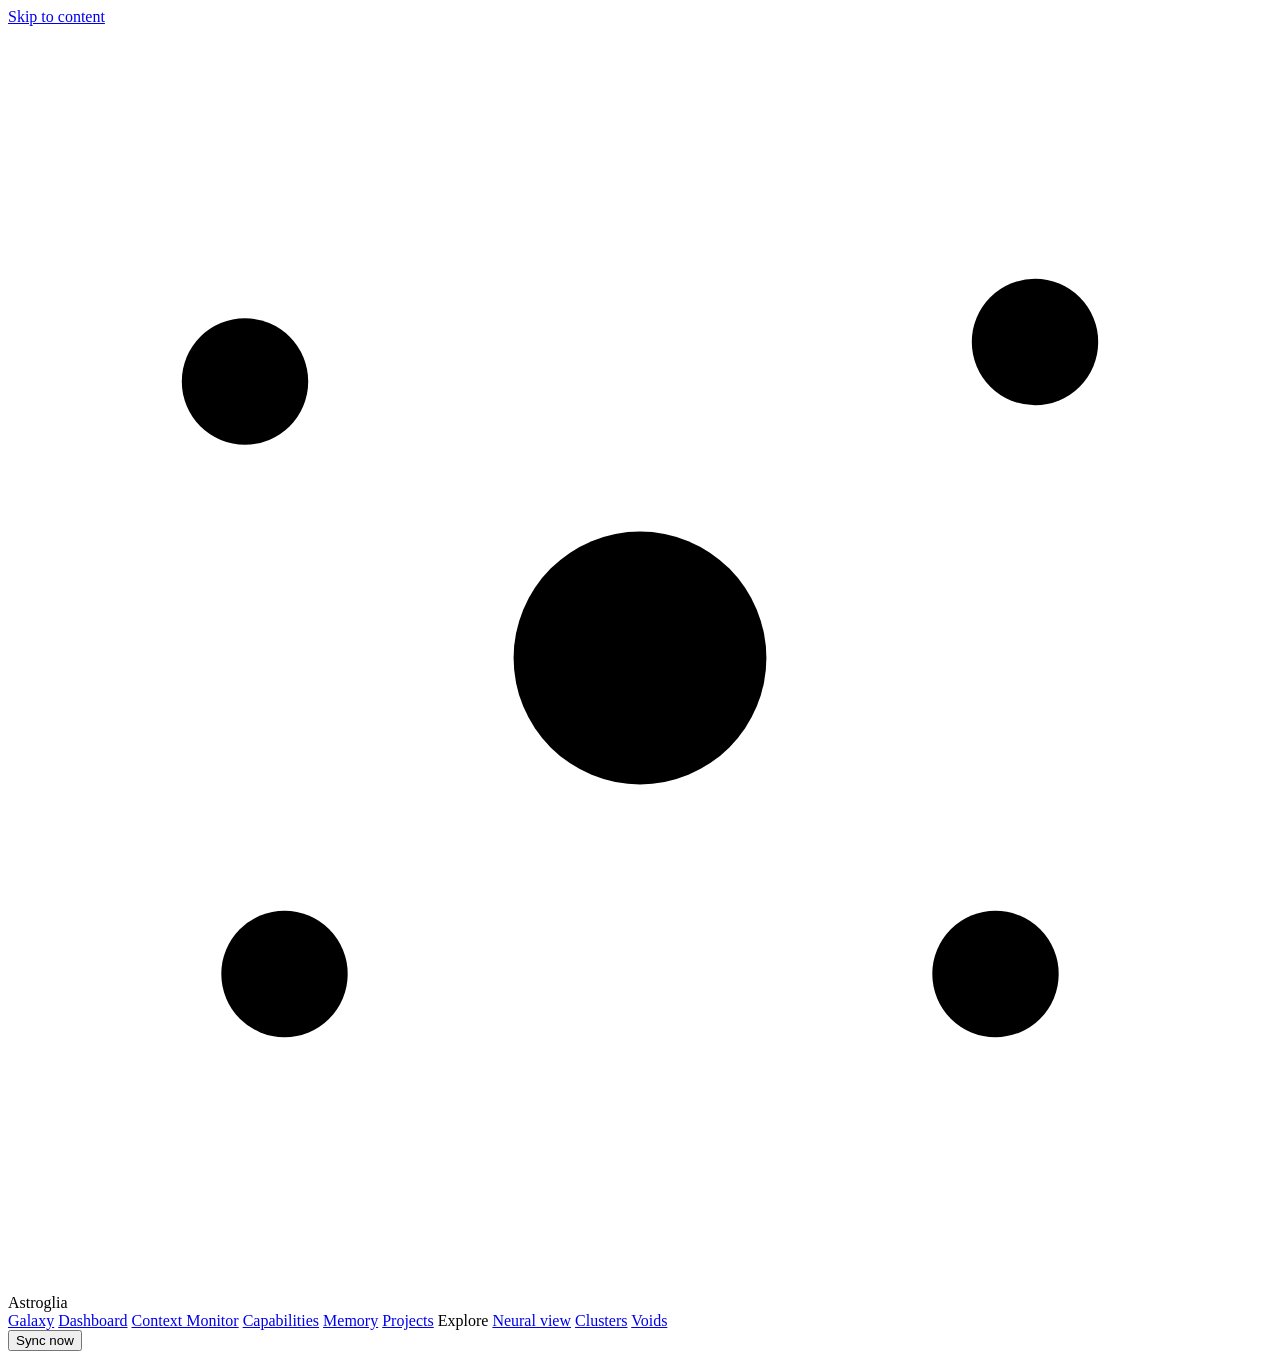
==== astroglia/ui/index.html @ da2f1642 "Rename NEXUS to Astroglia 'Nexus' collides with 134k GitHub repositories, PyPI/npm packages and Sona" ====
<!doctype html>
<html lang="en">
<head>
  <meta charset="utf-8">
  <meta name="viewport" content="width=device-width, initial-scale=1">
  <title>Astroglia</title>
  <link rel="stylesheet" href="/style.css">
</head>
<body>
  <a class="skip" href="#view">Skip to content</a>
  <aside class="nav" aria-label="Main navigation">
    <div class="brand">
      <svg viewBox="0 0 32 32" aria-hidden="true" class="brand-mark">
        <circle cx="16" cy="16" r="3.2"/><circle cx="6" cy="9" r="1.6"/><circle cx="26" cy="8" r="1.6"/>
        <circle cx="7" cy="24" r="1.6"/><circle cx="25" cy="24" r="1.6"/>
        <path d="M16 16 6 9M16 16l10-8M16 16 7 24M16 16l9 8"/>
      </svg>
      <span>Astroglia</span>
    </div>
    <nav>
      <a href="#/galaxy" data-view="galaxy">Galaxy</a>
      <a href="#/dashboard" data-view="dashboard">Dashboard</a>
      <a href="#/context" data-view="context">Context Monitor</a>
      <a href="#/capabilities" data-view="capabilities">Capabilities</a>
      <a href="#/memory" data-view="memory">Memory</a>
      <a href="#/projects" data-view="projects">Projects</a>
      <span class="nav-section">Explore</span>
      <a href="#/neural" data-view="neural">Neural view</a>
      <a href="#/clusters" data-view="clusters">Clusters</a>
      <a href="#/voids" data-view="voids">Voids</a>
    </nav>
    <div class="nav-foot">
      <button id="sync" class="btn ghost" type="button">Sync now</button>
      <p id="sync-state" class="muted small" aria-live="polite"></p>
    </div>
  </aside>
  <main id="view" tabindex="-1" aria-live="polite"></main>
  <div id="toast" role="status" aria-live="polite"></div>
  <div id="tooltip" role="tooltip" hidden></div>
  <script src="/app.js"></script>
  <script src="/galaxy.js"></script>
</body>
</html>
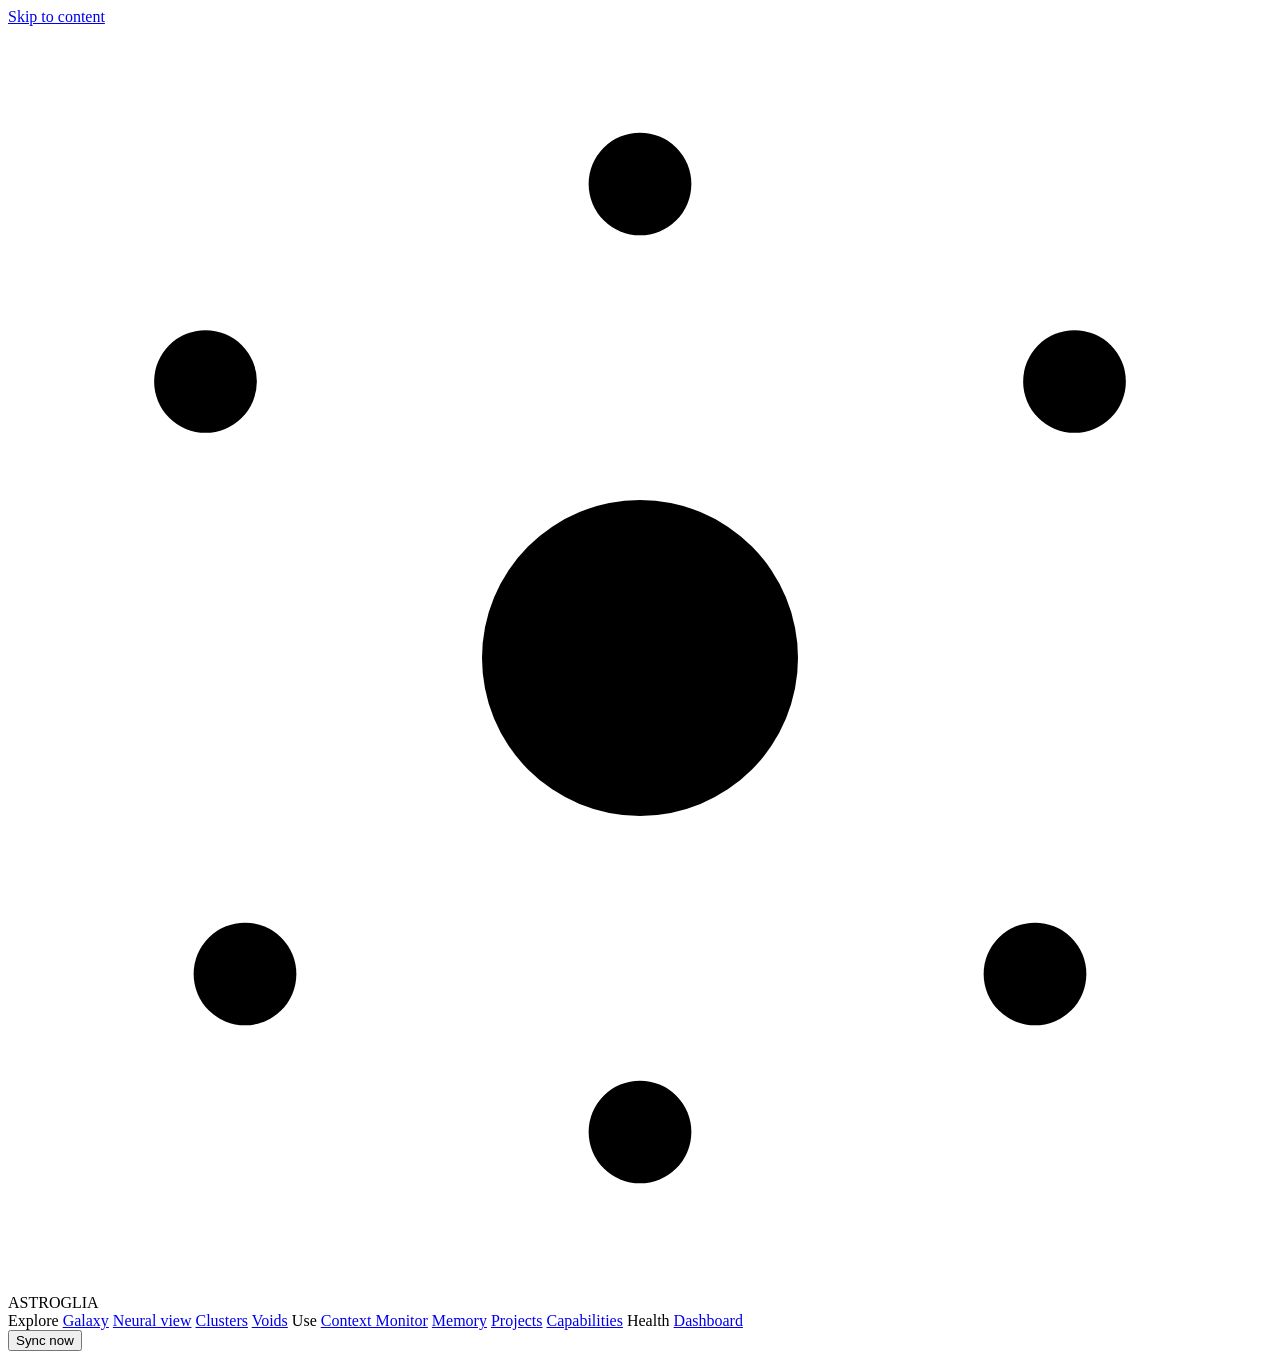
==== commit a3b676a5: "UI: readable relations, paths, filters, onboarding, value panel, logo Galaxy: relation type by line " ====
--- a/astroglia/ui/index.html
+++ b/astroglia/ui/index.html
@@ -4,6 +4,7 @@
   <meta charset="utf-8">
   <meta name="viewport" content="width=device-width, initial-scale=1">
   <title>Astroglia</title>
+  <link rel="icon" href="data:image/svg+xml,%3Csvg xmlns='http://www.w3.org/2000/svg' viewBox='0 0 32 32'%3E%3Cg stroke='%2338bdf8' stroke-width='1.6' fill='none'%3E%3Cpath d='M16 16V4M16 16l11-7M16 16l10 8M16 16v12M16 16 6 24M16 16 5 9'/%3E%3C/g%3E%3Ccircle cx='16' cy='16' r='4.5' fill='%23a78bfa'/%3E%3C/svg%3E">
   <link rel="stylesheet" href="/style.css">
 </head>
 <body>
@@ -11,23 +12,25 @@
   <aside class="nav" aria-label="Main navigation">
     <div class="brand">
       <svg viewBox="0 0 32 32" aria-hidden="true" class="brand-mark">
-        <circle cx="16" cy="16" r="3.2"/><circle cx="6" cy="9" r="1.6"/><circle cx="26" cy="8" r="1.6"/>
-        <circle cx="7" cy="24" r="1.6"/><circle cx="25" cy="24" r="1.6"/>
-        <path d="M16 16 6 9M16 16l10-8M16 16 7 24M16 16l9 8"/>
+        <g class="processes"><path d="M16 16 L16 4 M16 8 L12 5 M16 16 L27 9 M23 11 L26 14 M16 16 L26 24 M22 21 L22 26 M16 16 L16 28 M16 16 L6 24 M10 21 L5 20 M16 16 L5 9 M9 11 L8 6"/></g>
+        <circle cx="16" cy="4" r="1.3"/><circle cx="27" cy="9" r="1.3"/><circle cx="26" cy="24" r="1.3"/><circle cx="16" cy="28" r="1.3"/>
+        <circle cx="6" cy="24" r="1.3"/><circle cx="5" cy="9" r="1.3"/><circle class="soma" cx="16" cy="16" r="4"/>
       </svg>
-      <span>Astroglia</span>
+      <span>ASTROGLIA</span>
     </div>
     <nav>
-      <a href="#/galaxy" data-view="galaxy">Galaxy</a>
-      <a href="#/dashboard" data-view="dashboard">Dashboard</a>
-      <a href="#/context" data-view="context">Context Monitor</a>
-      <a href="#/capabilities" data-view="capabilities">Capabilities</a>
-      <a href="#/memory" data-view="memory">Memory</a>
-      <a href="#/projects" data-view="projects">Projects</a>
       <span class="nav-section">Explore</span>
-      <a href="#/neural" data-view="neural">Neural view</a>
-      <a href="#/clusters" data-view="clusters">Clusters</a>
-      <a href="#/voids" data-view="voids">Voids</a>
+      <a href="#/galaxy" data-view="galaxy" title="Everything Astroglia knows, as a brain: skills and tools on the left, memory and projects on the right">Galaxy</a>
+      <a href="#/neural" data-view="neural" title="One entry and its relations, step by step">Neural view</a>
+      <a href="#/clusters" data-view="clusters" title="A plugin with its capabilities, or a project with what is known about it">Clusters</a>
+      <a href="#/voids" data-view="voids" title="Weak zones: stale, isolated, undocumented, unverifiable">Voids</a>
+      <span class="nav-section">Use</span>
+      <a href="#/context" data-view="context" title="What the router selected for each task, and what Claude was served">Context Monitor</a>
+      <a href="#/memory" data-view="memory" title="Read, edit, merge, link and restore what was learned">Memory</a>
+      <a href="#/projects" data-view="projects" title="Project cards: briefs, indexes, staleness">Projects</a>
+      <a href="#/capabilities" data-view="capabilities" title="Every skill, plugin, command, agent, hook and MCP server found">Capabilities</a>
+      <span class="nav-section">Health</span>
+      <a href="#/dashboard" data-view="dashboard" title="Counts, activity and what Astroglia did for you">Dashboard</a>
     </nav>
     <div class="nav-foot">
       <button id="sync" class="btn ghost" type="button">Sync now</button>
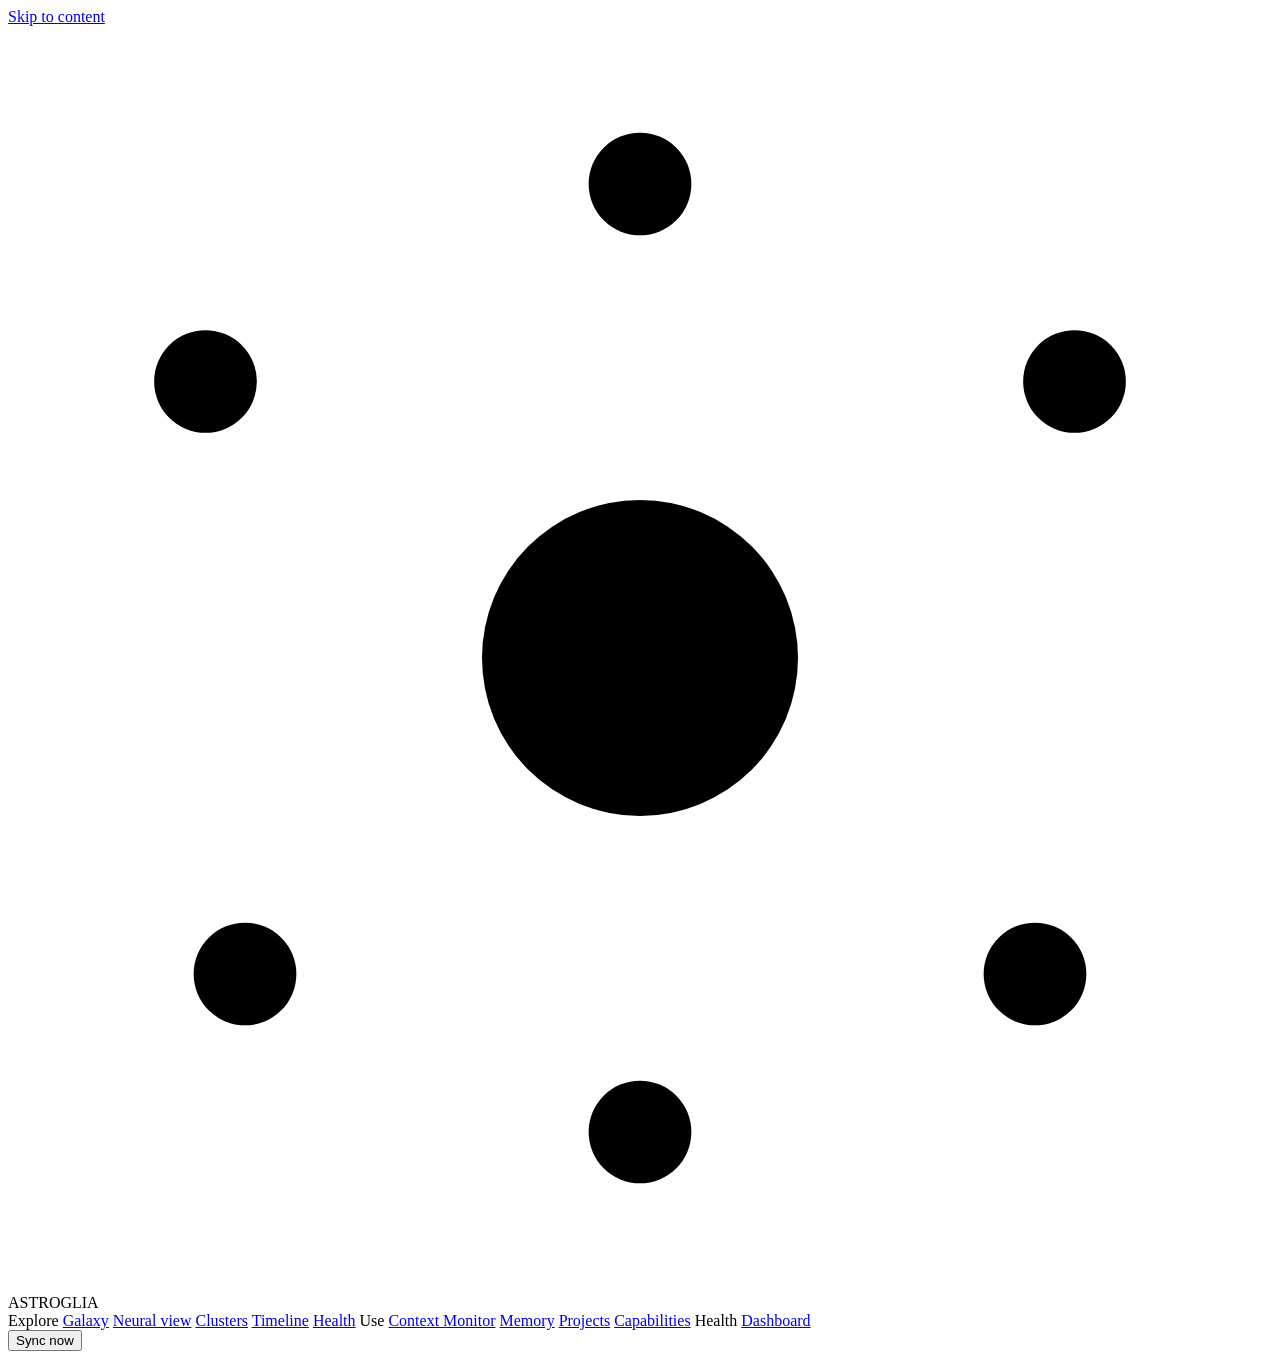
==== commit 3f7d609f: "UI: Health page, Timeline, routing replay, nebula halos, camera focus Health: score with explained r" ====
--- a/astroglia/ui/index.html
+++ b/astroglia/ui/index.html
@@ -23,7 +23,8 @@
       <a href="#/galaxy" data-view="galaxy" title="Everything Astroglia knows, as a brain: skills and tools on the left, memory and projects on the right">Galaxy</a>
       <a href="#/neural" data-view="neural" title="One entry and its relations, step by step">Neural view</a>
       <a href="#/clusters" data-view="clusters" title="A plugin with its capabilities, or a project with what is known about it">Clusters</a>
-      <a href="#/voids" data-view="voids" title="Weak zones: stale, isolated, undocumented, unverifiable">Voids</a>
+      <a href="#/timeline" data-view="timeline" title="What was learned, changed or went stale, day by day">Timeline</a>
+      <a href="#/voids" data-view="voids" title="Health score, suggested links, overlapping memory, unused tools, weak zones">Health</a>
       <span class="nav-section">Use</span>
       <a href="#/context" data-view="context" title="What the router selected for each task, and what Claude was served">Context Monitor</a>
       <a href="#/memory" data-view="memory" title="Read, edit, merge, link and restore what was learned">Memory</a>
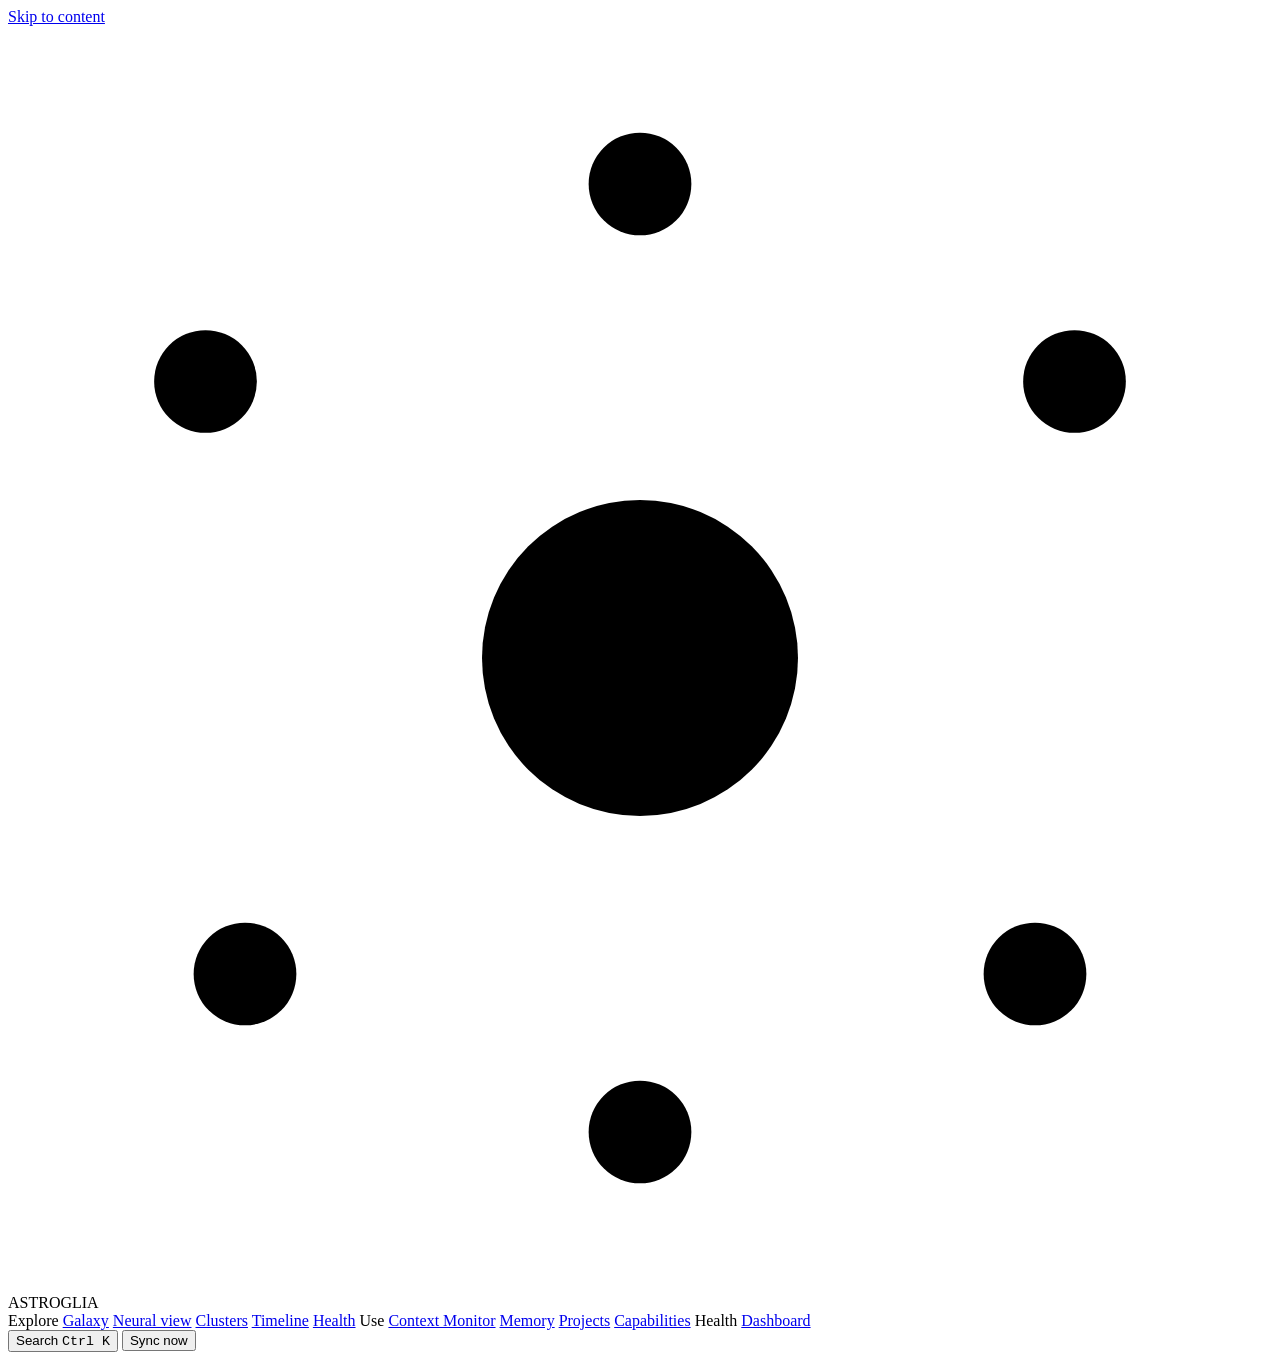
==== commit fa3d5cb3: "UI: handoff and brief on project pages, new memory form, Ctrl+K search Projects show where the last " ====
--- a/astroglia/ui/index.html
+++ b/astroglia/ui/index.html
@@ -34,6 +34,7 @@
       <a href="#/dashboard" data-view="dashboard" title="Counts, activity and what Astroglia did for you">Dashboard</a>
     </nav>
     <div class="nav-foot">
+      <button id="palette" class="btn ghost" type="button" title="Quick search (Ctrl+K or /)">Search <kbd>Ctrl K</kbd></button>
       <button id="sync" class="btn ghost" type="button">Sync now</button>
       <p id="sync-state" class="muted small" aria-live="polite"></p>
     </div>
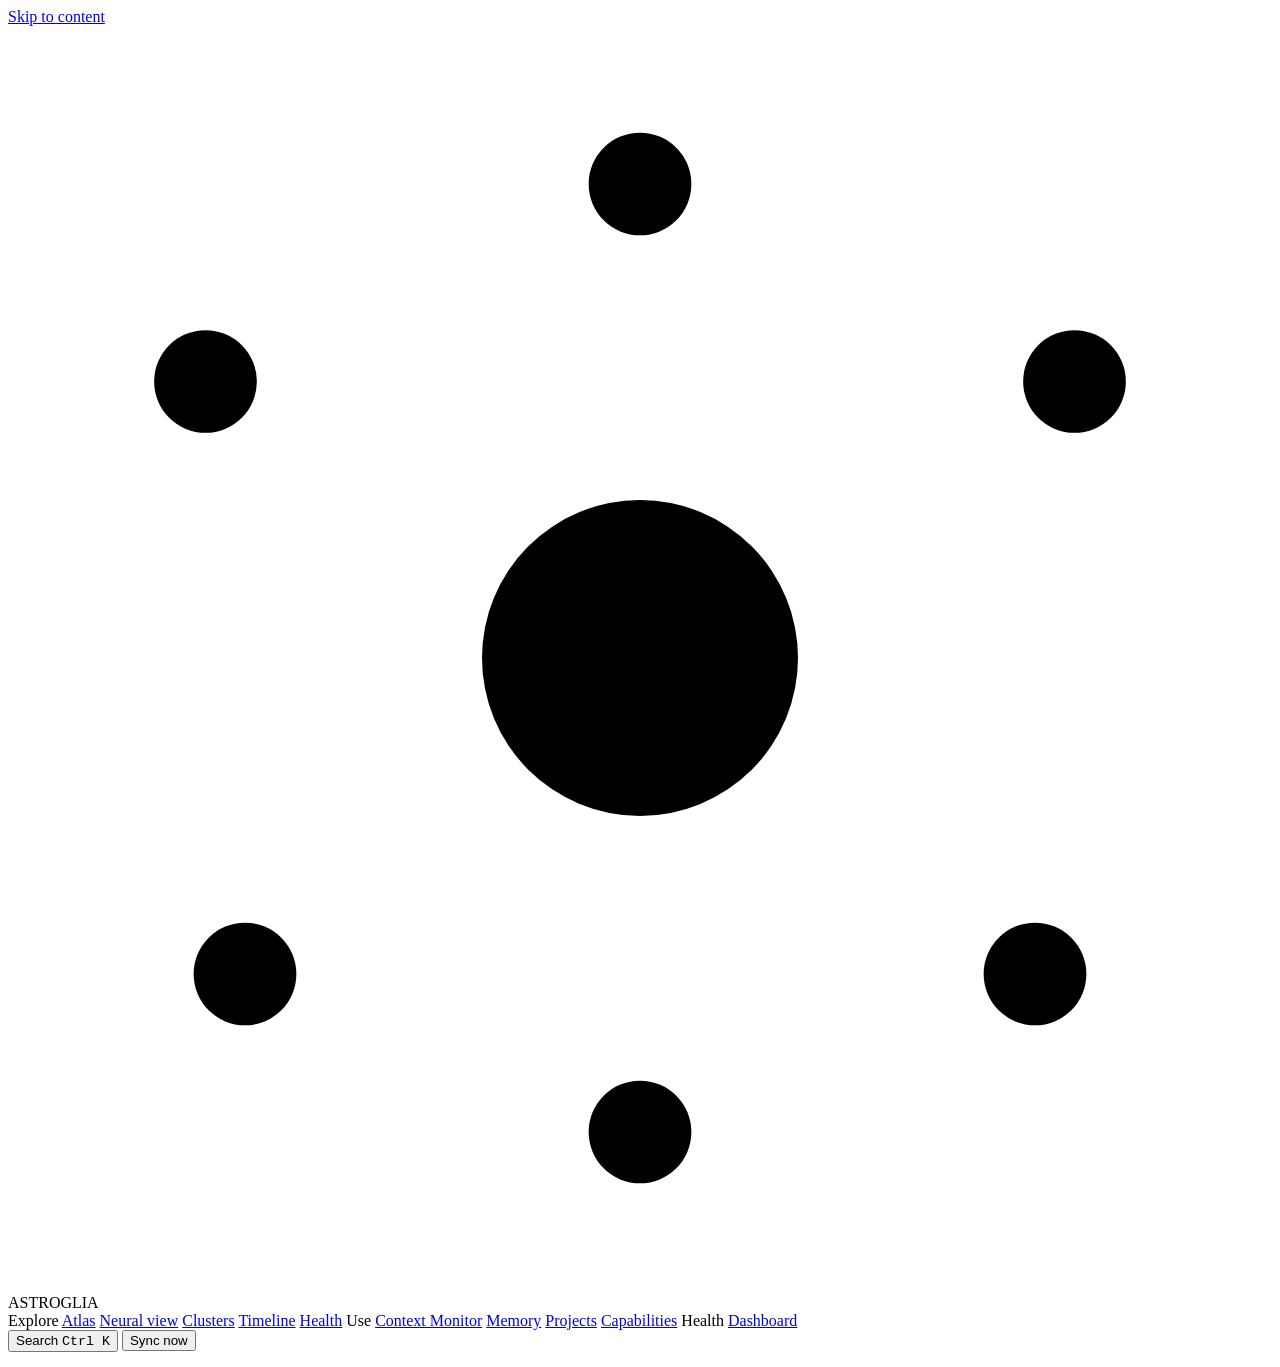
==== commit 5461da28: "Atlas: the brain as an anatomical plate drawn like a star chart Replaces the two 3D wireframe sphere" ====
--- a/astroglia/ui/index.html
+++ b/astroglia/ui/index.html
@@ -20,7 +20,7 @@
     </div>
     <nav>
       <span class="nav-section">Explore</span>
-      <a href="#/galaxy" data-view="galaxy" title="Everything Astroglia knows, as a brain: skills and tools on the left, memory and projects on the right">Galaxy</a>
+      <a href="#/galaxy" data-view="galaxy" title="Everything Astroglia knows, drawn as an atlas of the brain: each region holds what its real counterpart does">Atlas</a>
       <a href="#/neural" data-view="neural" title="One entry and its relations, step by step">Neural view</a>
       <a href="#/clusters" data-view="clusters" title="A plugin with its capabilities, or a project with what is known about it">Clusters</a>
       <a href="#/timeline" data-view="timeline" title="What was learned, changed or went stale, day by day">Timeline</a>
